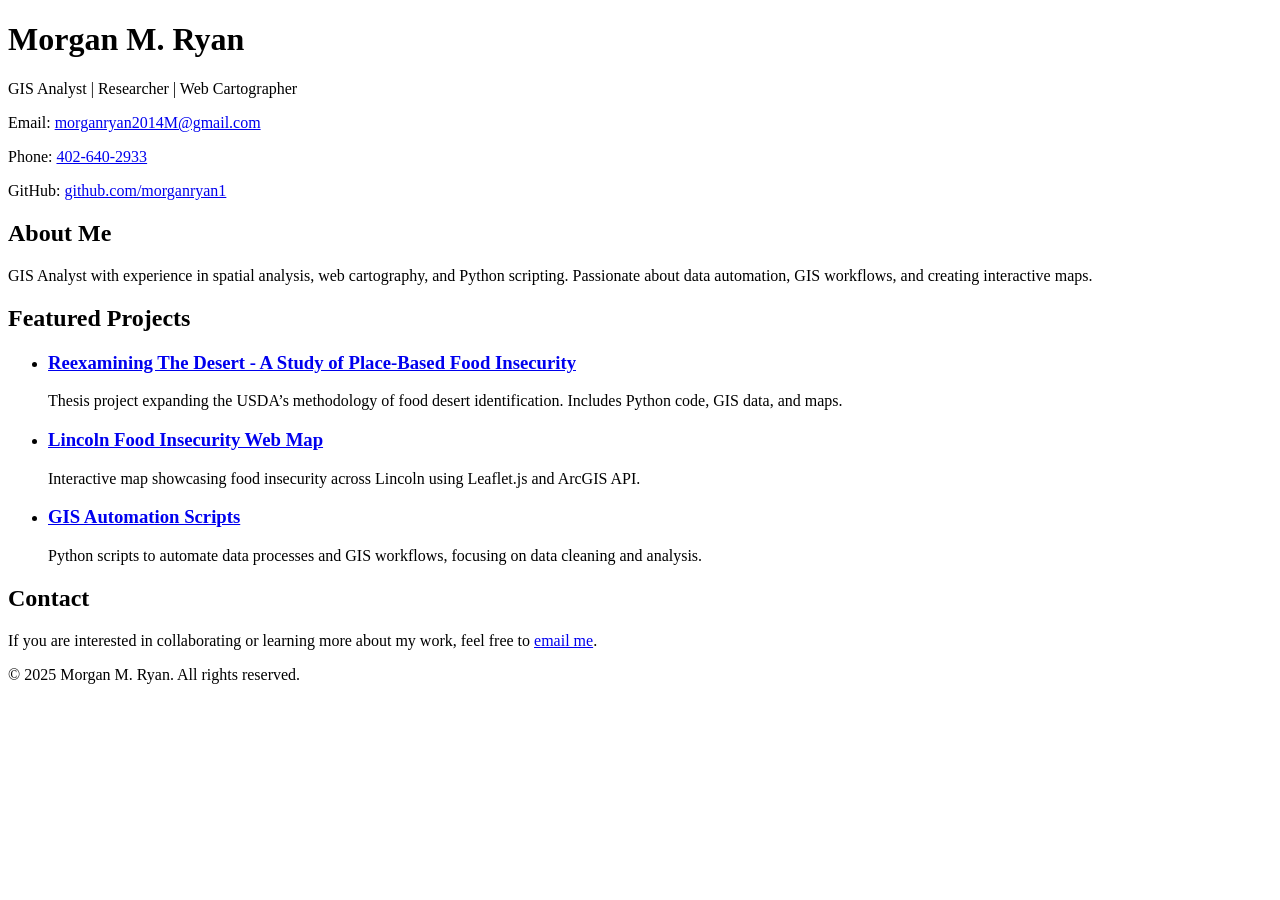
==== index.html @ df961548 "Add initial HTML structure for portfolio site" ====
<!DOCTYPE html>
<html lang="en">
<head>
  <meta charset="UTF-8">
  <meta name="viewport" content="width=device-width, initial-scale=1.0">
  <meta name="description" content="Portfolio of Morgan M. Ryan - GIS Specialist">
  <title>Morgan M. Ryan | GIS Portfolio</title>
  <link rel="stylesheet" href="style.css">
</head>
<body>
  <header>
    <div class="header-container">
      <h1>Morgan M. Ryan</h1>
      <p>GIS Analyst | Researcher | Web Cartographer</p>
      <div class="contact">
        <p>Email: <a href="mailto:morganryan2014M@gmail.com">morganryan2014M@gmail.com</a></p>
        <p>Phone: <a href="tel:+14026402933">402-640-2933</a></p>
        <p>GitHub: <a href="https://github.com/morganryan1" target="_blank">github.com/morganryan1</a></p>
      </div>
    </div>
  </header>

  <main>
    <section id="about">
      <h2>About Me</h2>
      <p>GIS Analyst with experience in spatial analysis, web cartography, and Python scripting. Passionate about data automation, GIS workflows, and creating interactive maps.</p>
    </section>

    <section id="projects">
      <h2>Featured Projects</h2>
      <ul>
        <li>
          <h3><a href="https://github.com/morganryan1/Reexamining-The-Desert" target="_blank">Reexamining The Desert - A Study of Place-Based Food Insecurity</a></h3>
          <p>Thesis project expanding the USDA’s methodology of food desert identification. Includes Python code, GIS data, and maps.</p>
        </li>
        <li>
          <h3><a href="https://github.com/morganryan1/Lincoln-Food-Insecurity-WebMap" target="_blank">Lincoln Food Insecurity Web Map</a></h3>
          <p>Interactive map showcasing food insecurity across Lincoln using Leaflet.js and ArcGIS API.</p>
        </li>
        <li>
          <h3><a href="https://github.com/morganryan1/GIS-Automation-Scripts" target="_blank">GIS Automation Scripts</a></h3>
          <p>Python scripts to automate data processes and GIS workflows, focusing on data cleaning and analysis.</p>
        </li>
      </ul>
    </section>

    <section id="contact">
      <h2>Contact</h2>
      <p>If you are interested in collaborating or learning more about my work, feel free to <a href="mailto:morganryan2014M@gmail.com">email me</a>.</p>
    </section>
  </main>

  <footer>
    <p>&copy; 2025 Morgan M. Ryan. All rights reserved.</p>
  </footer>
</body>
</html>
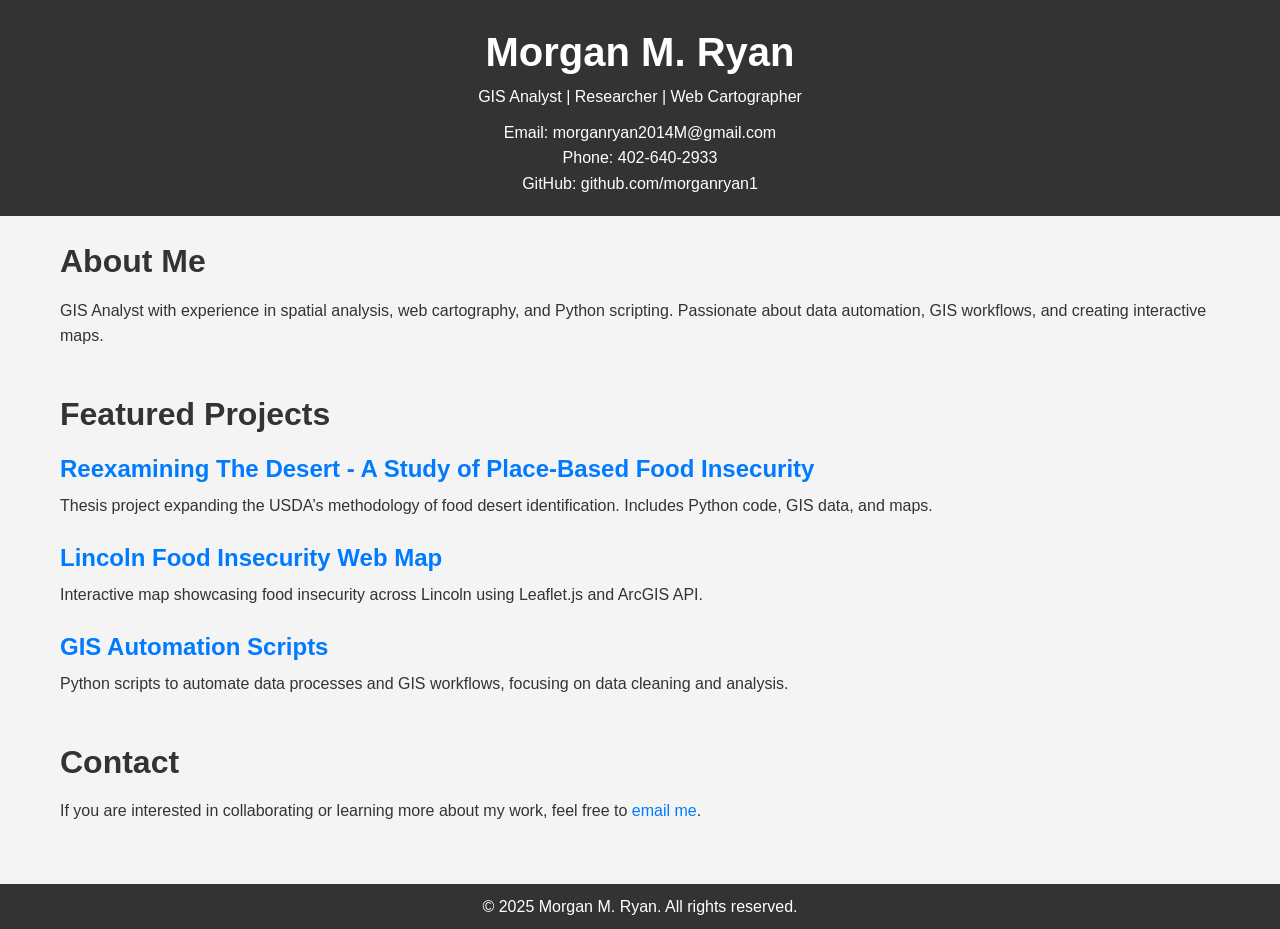
==== commit ab0418ce: "Update title in index.html to include 'MA'" ====
--- a/index.html
+++ b/index.html
@@ -4,7 +4,7 @@
   <meta charset="UTF-8">
   <meta name="viewport" content="width=device-width, initial-scale=1.0">
   <meta name="description" content="Portfolio of Morgan M. Ryan - GIS Specialist">
-  <title>Morgan M. Ryan | GIS Portfolio</title>
+  <title>Morgan M. Ryan, MA | GIS Portfolio</title>
   <link rel="stylesheet" href="style.css">
 </head>
 <body>
--- a/style.css
+++ b/style.css
@@ -0,0 +1,86 @@
+/* General reset */
+* {
+  margin: 0;
+  padding: 0;
+  box-sizing: border-box;
+}
+
+body {
+  font-family: Arial, sans-serif;
+  line-height: 1.6;
+  background-color: #f4f4f4;
+  color: #333;
+}
+
+header {
+  background-color: #333;
+  color: #fff;
+  padding: 20px;
+  text-align: center;
+}
+
+header h1 {
+  margin: 0;
+  font-size: 2.5rem;
+}
+
+header .contact {
+  margin-top: 10px;
+}
+
+header .contact a {
+  color: #fff;
+  text-decoration: none;
+}
+
+header .contact a:hover {
+  text-decoration: underline;
+}
+
+main {
+  padding: 20px;
+  max-width: 1200px;
+  margin: 0 auto;
+}
+
+section {
+  margin-bottom: 40px;
+}
+
+section h2 {
+  font-size: 2rem;
+  margin-bottom: 10px;
+}
+
+ul {
+  list-style-type: none;
+}
+
+ul li {
+  margin-bottom: 20px;
+}
+
+ul li h3 {
+  font-size: 1.5rem;
+  margin-bottom: 5px;
+}
+
+ul li p {
+  font-size: 1rem;
+}
+
+a {
+  color: #007bff;
+  text-decoration: none;
+}
+
+a:hover {
+  text-decoration: underline;
+}
+
+footer {
+  text-align: center;
+  padding: 10px;
+  background-color: #333;
+  color: #fff;
+}
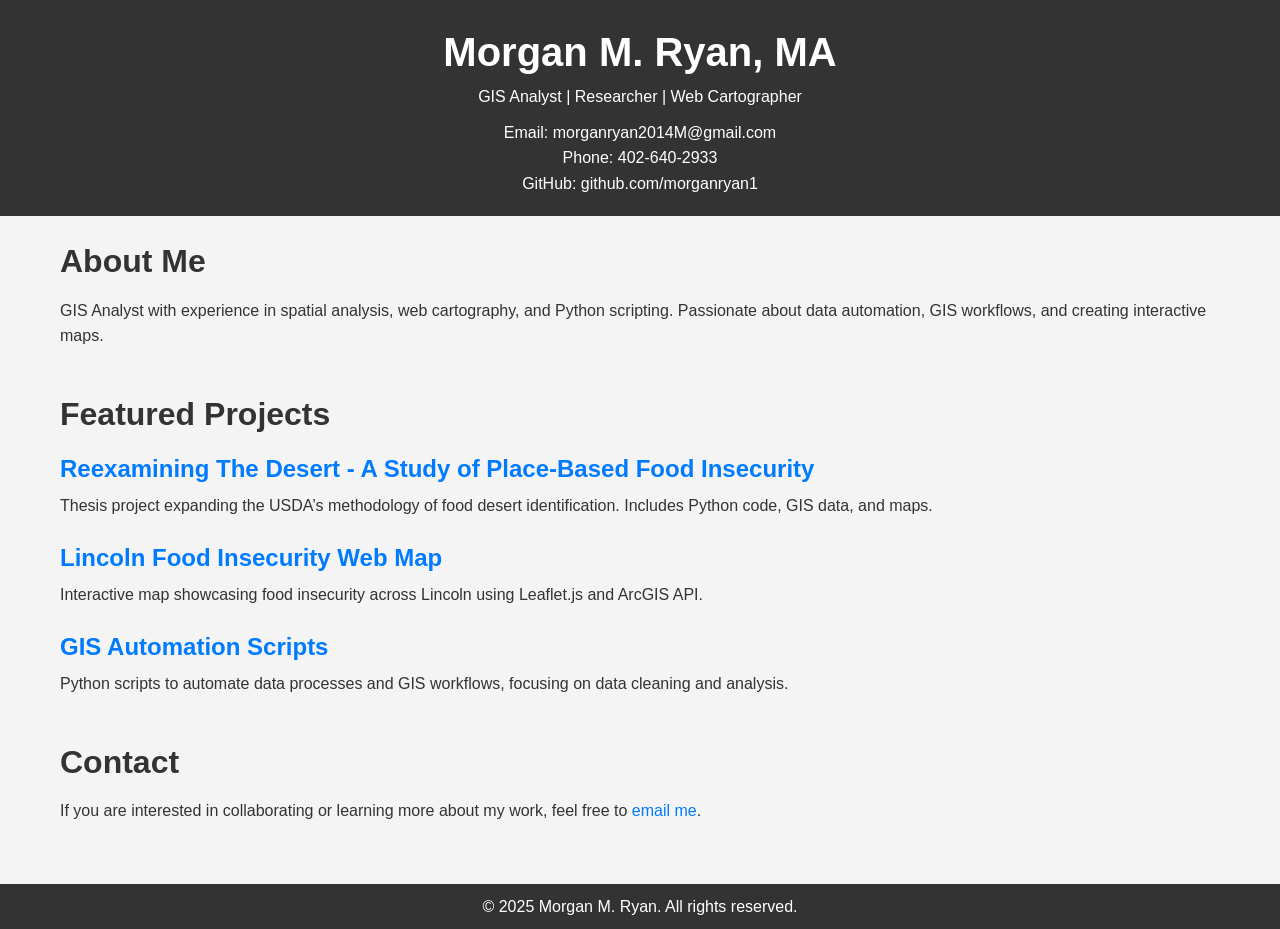
==== commit fbdd9afc: "Update header with additional credentials" ====
--- a/index.html
+++ b/index.html
@@ -10,7 +10,7 @@
 <body>
   <header>
     <div class="header-container">
-      <h1>Morgan M. Ryan</h1>
+      <h1>Morgan M. Ryan, MA</h1>
       <p>GIS Analyst | Researcher | Web Cartographer</p>
       <div class="contact">
         <p>Email: <a href="mailto:morganryan2014M@gmail.com">morganryan2014M@gmail.com</a></p>
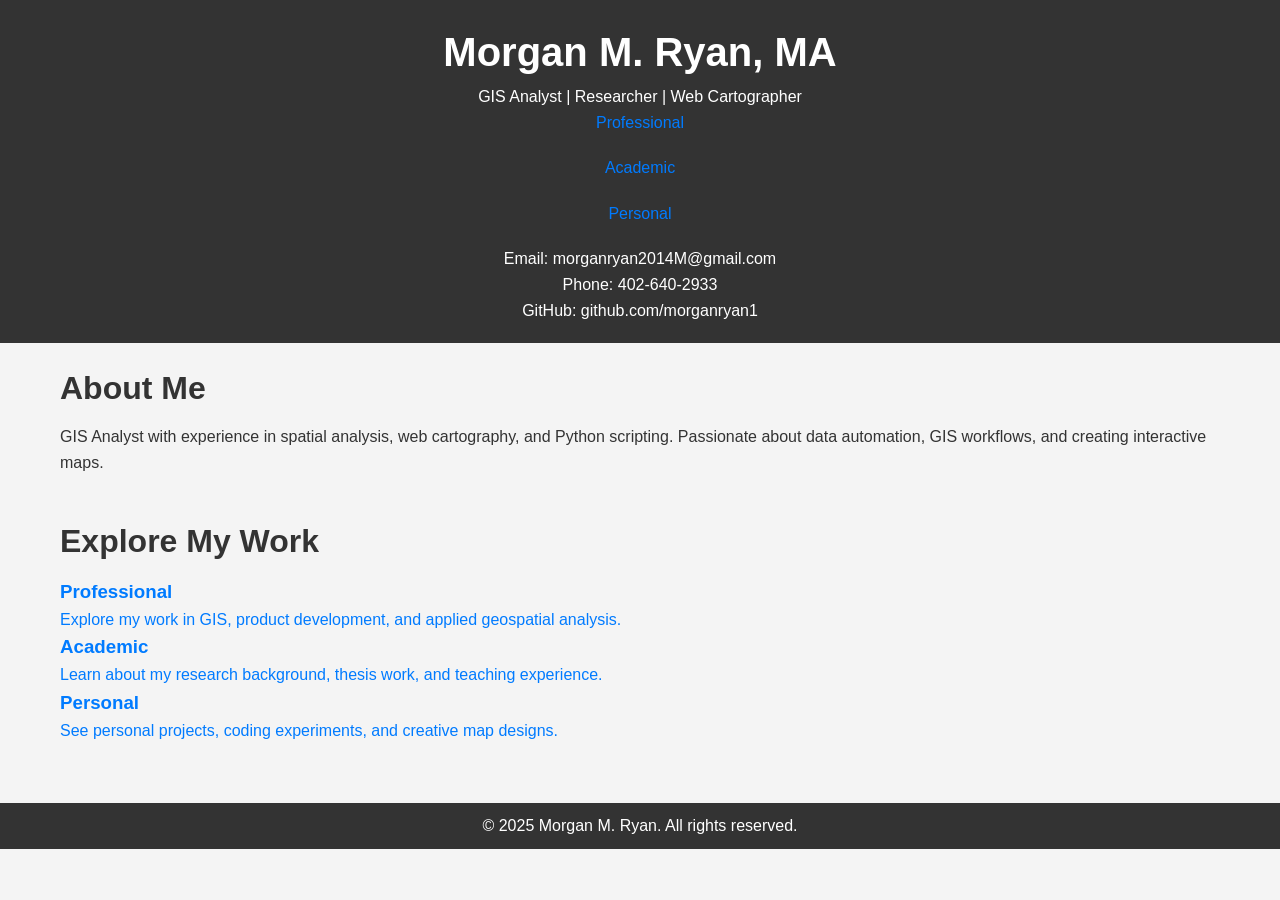
==== commit 64d3fc2b: "Update project section to explore my work Replaced the Featured Projects section with an Explore My " ====
--- a/index.html
+++ b/index.html
@@ -12,6 +12,13 @@
     <div class="header-container">
       <h1>Morgan M. Ryan, MA</h1>
       <p>GIS Analyst | Researcher | Web Cartographer</p>
+      <nav>
+        <ul class="nav-links">
+          <li><a href="professional.html">Professional</a></li>
+          <li><a href="academic.html">Academic</a></li>
+          <li><a href="personal.html">Personal</a></li>
+        </ul>
+      </nav>
       <div class="contact">
         <p>Email: <a href="mailto:morganryan2014M@gmail.com">morganryan2014M@gmail.com</a></p>
         <p>Phone: <a href="tel:+14026402933">402-640-2933</a></p>
@@ -26,27 +33,22 @@
       <p>GIS Analyst with experience in spatial analysis, web cartography, and Python scripting. Passionate about data automation, GIS workflows, and creating interactive maps.</p>
     </section>
 
-    <section id="projects">
-      <h2>Featured Projects</h2>
-      <ul>
-        <li>
-          <h3><a href="https://github.com/morganryan1/Reexamining-The-Desert" target="_blank">Reexamining The Desert - A Study of Place-Based Food Insecurity</a></h3>
-          <p>Thesis project expanding the USDA’s methodology of food desert identification. Includes Python code, GIS data, and maps.</p>
-        </li>
-        <li>
-          <h3><a href="https://github.com/morganryan1/Lincoln-Food-Insecurity-WebMap" target="_blank">Lincoln Food Insecurity Web Map</a></h3>
-          <p>Interactive map showcasing food insecurity across Lincoln using Leaflet.js and ArcGIS API.</p>
-        </li>
-        <li>
-          <h3><a href="https://github.com/morganryan1/GIS-Automation-Scripts" target="_blank">GIS Automation Scripts</a></h3>
-          <p>Python scripts to automate data processes and GIS workflows, focusing on data cleaning and analysis.</p>
-        </li>
-      </ul>
-    </section>
-
-    <section id="contact">
-      <h2>Contact</h2>
-      <p>If you are interested in collaborating or learning more about my work, feel free to <a href="mailto:morganryan2014M@gmail.com">email me</a>.</p>
+    <section id="overview">
+      <h2>Explore My Work</h2>
+      <div class="link-cards">
+        <a href="professional.html" class="card">
+          <h3>Professional</h3>
+          <p>Explore my work in GIS, product development, and applied geospatial analysis.</p>
+        </a>
+        <a href="academic.html" class="card">
+          <h3>Academic</h3>
+          <p>Learn about my research background, thesis work, and teaching experience.</p>
+        </a>
+        <a href="personal.html" class="card">
+          <h3>Personal</h3>
+          <p>See personal projects, coding experiments, and creative map designs.</p>
+        </a>
+      </div>
     </section>
   </main>
 
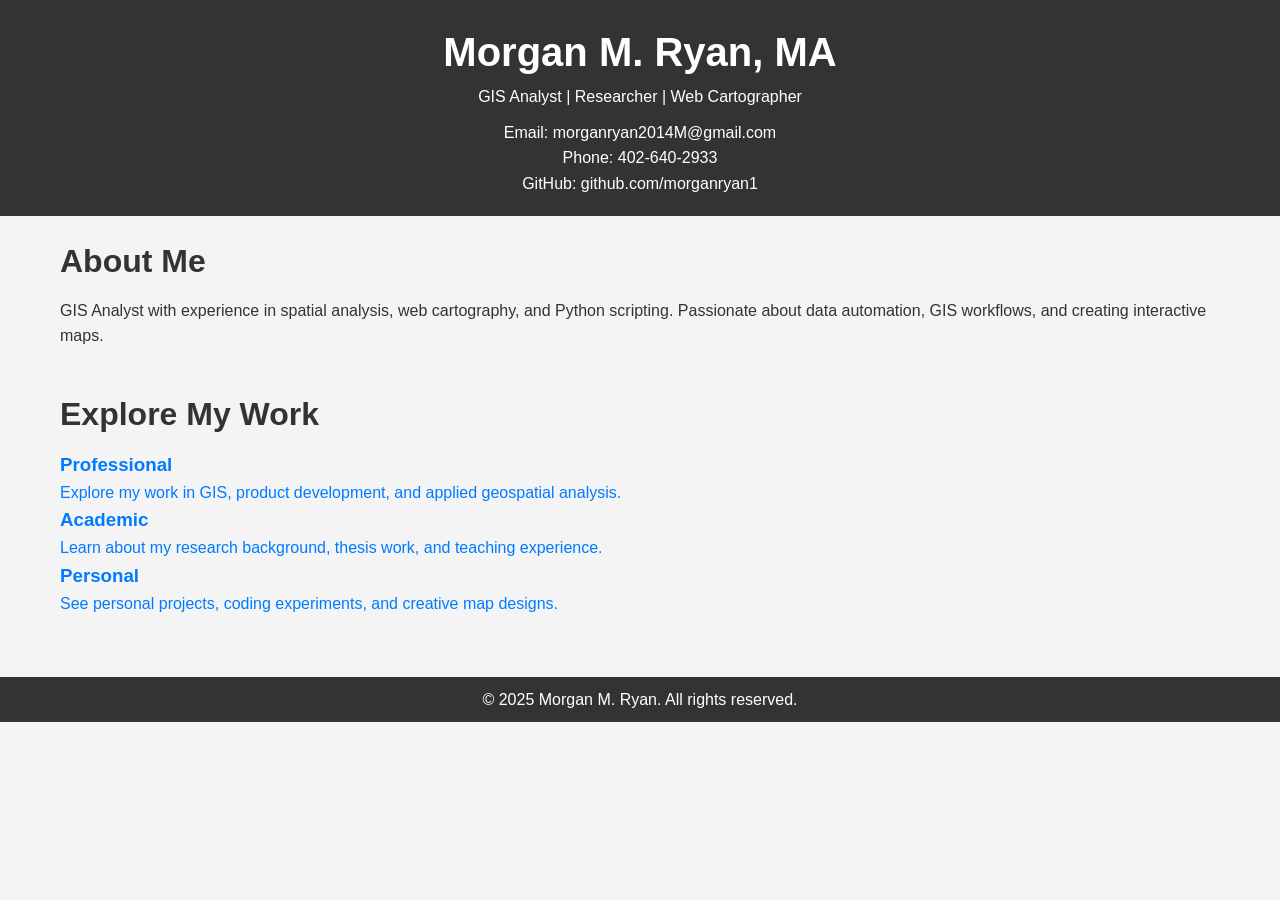
==== commit e15dfecb: "Remove navigation from index.html Removed navigation links from the header." ====
--- a/index.html
+++ b/index.html
@@ -12,13 +12,6 @@
     <div class="header-container">
       <h1>Morgan M. Ryan, MA</h1>
       <p>GIS Analyst | Researcher | Web Cartographer</p>
-      <nav>
-        <ul class="nav-links">
-          <li><a href="professional.html">Professional</a></li>
-          <li><a href="academic.html">Academic</a></li>
-          <li><a href="personal.html">Personal</a></li>
-        </ul>
-      </nav>
       <div class="contact">
         <p>Email: <a href="mailto:morganryan2014M@gmail.com">morganryan2014M@gmail.com</a></p>
         <p>Phone: <a href="tel:+14026402933">402-640-2933</a></p>
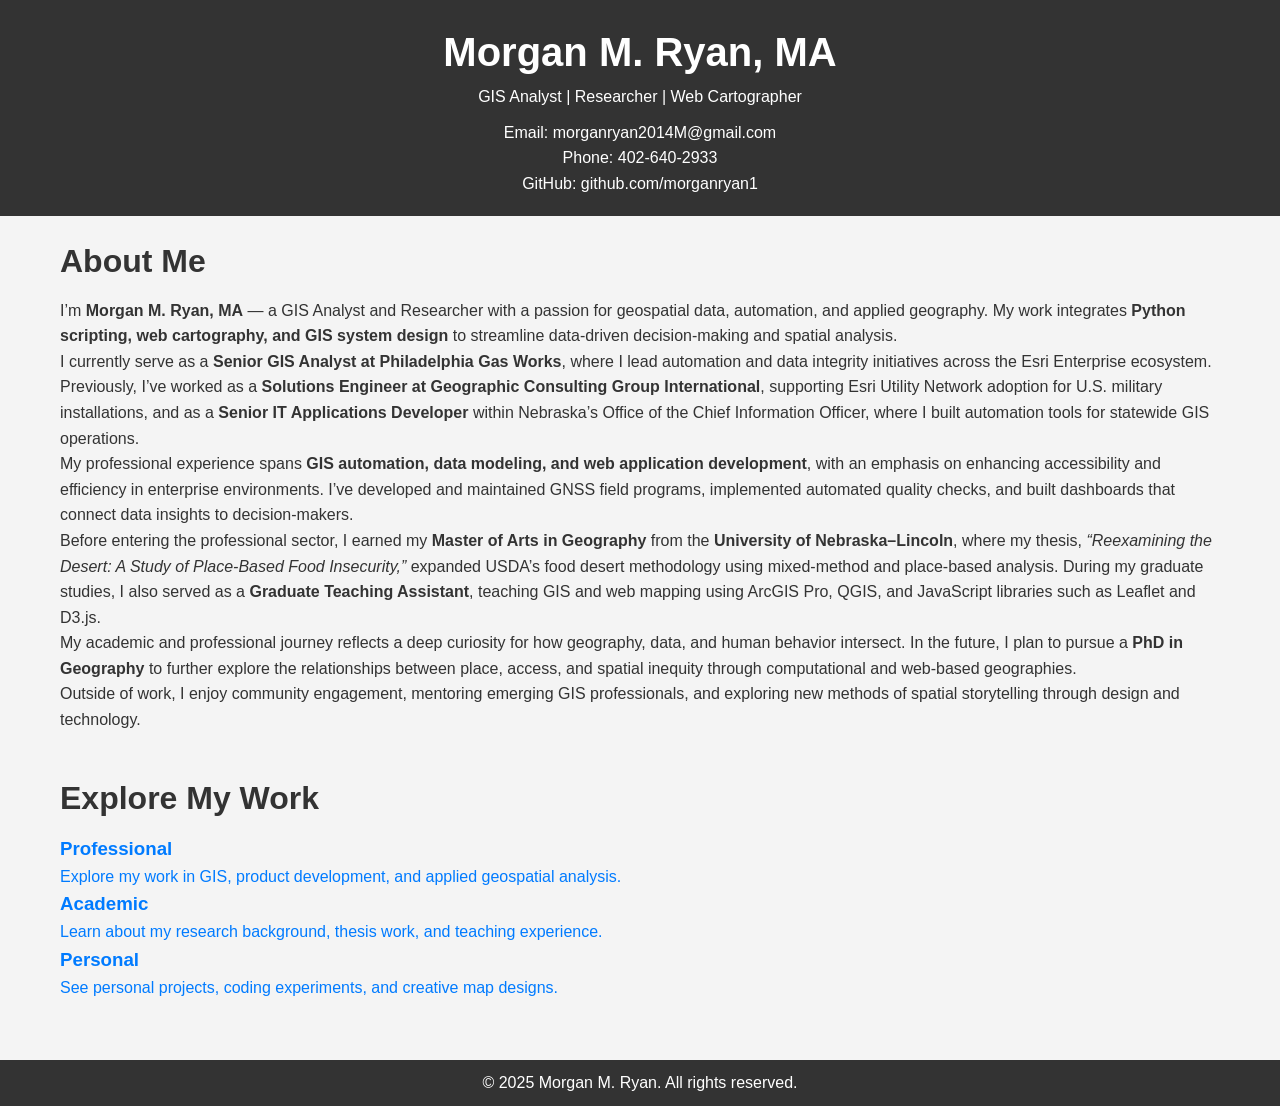
==== commit 11f13f0f: "Revise About Me section with detailed information Updated the 'About Me' section with detailed profe" ====
--- a/index.html
+++ b/index.html
@@ -22,9 +22,44 @@
 
   <main>
     <section id="about">
-      <h2>About Me</h2>
-      <p>GIS Analyst with experience in spatial analysis, web cartography, and Python scripting. Passionate about data automation, GIS workflows, and creating interactive maps.</p>
-    </section>
+  <h2>About Me</h2>
+  <p>
+    I’m <strong>Morgan M. Ryan, MA</strong> — a GIS Analyst and Researcher with a passion for geospatial data, automation, and applied geography. 
+    My work integrates <strong>Python scripting, web cartography, and GIS system design</strong> to streamline data-driven decision-making and spatial analysis.
+  </p>
+
+  <p>
+    I currently serve as a <strong>Senior GIS Analyst at Philadelphia Gas Works</strong>, where I lead automation and data integrity initiatives 
+    across the Esri Enterprise ecosystem. Previously, I’ve worked as a <strong>Solutions Engineer at Geographic Consulting Group International</strong>, 
+    supporting Esri Utility Network adoption for U.S. military installations, and as a <strong>Senior IT Applications Developer</strong> 
+    within Nebraska’s Office of the Chief Information Officer, where I built automation tools for statewide GIS operations.
+  </p>
+
+  <p>
+    My professional experience spans <strong>GIS automation, data modeling, and web application development</strong>, with 
+    an emphasis on enhancing accessibility and efficiency in enterprise environments. I’ve developed and maintained 
+    GNSS field programs, implemented automated quality checks, and built dashboards that connect data insights to decision-makers.
+  </p>
+
+  <p>
+    Before entering the professional sector, I earned my <strong>Master of Arts in Geography</strong> from the 
+    <strong>University of Nebraska–Lincoln</strong>, where my thesis, 
+    <em>“Reexamining the Desert: A Study of Place-Based Food Insecurity,”</em> expanded USDA’s food desert methodology 
+    using mixed-method and place-based analysis. During my graduate studies, I also served as a <strong>Graduate Teaching Assistant</strong>, 
+    teaching GIS and web mapping using ArcGIS Pro, QGIS, and JavaScript libraries such as Leaflet and D3.js.
+  </p>
+
+  <p>
+    My academic and professional journey reflects a deep curiosity for how geography, data, and human behavior intersect. 
+    In the future, I plan to pursue a <strong>PhD in Geography</strong> to further explore the relationships between 
+    place, access, and spatial inequity through computational and web-based geographies.
+  </p>
+
+  <p>
+    Outside of work, I enjoy community engagement, mentoring emerging GIS professionals, and exploring new methods of spatial storytelling through design and technology.
+  </p>
+</section>
+
 
     <section id="overview">
       <h2>Explore My Work</h2>
